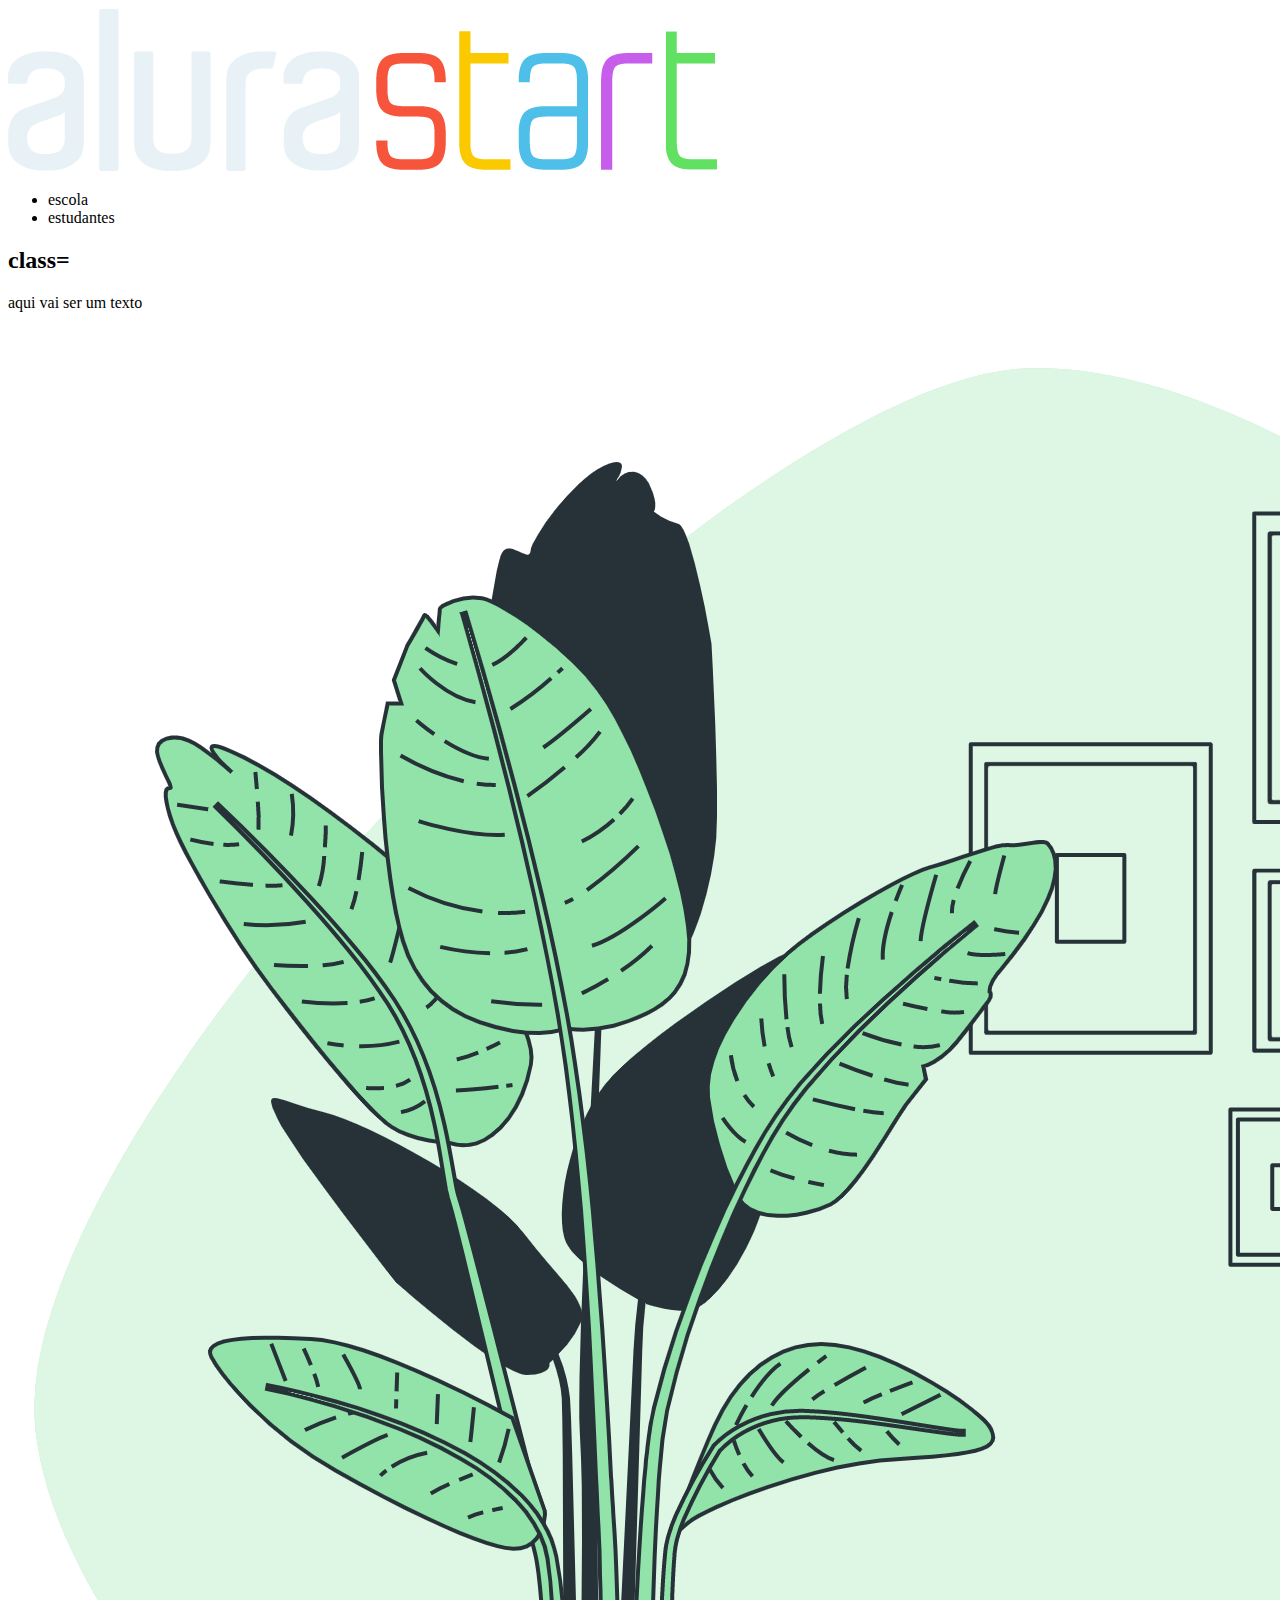
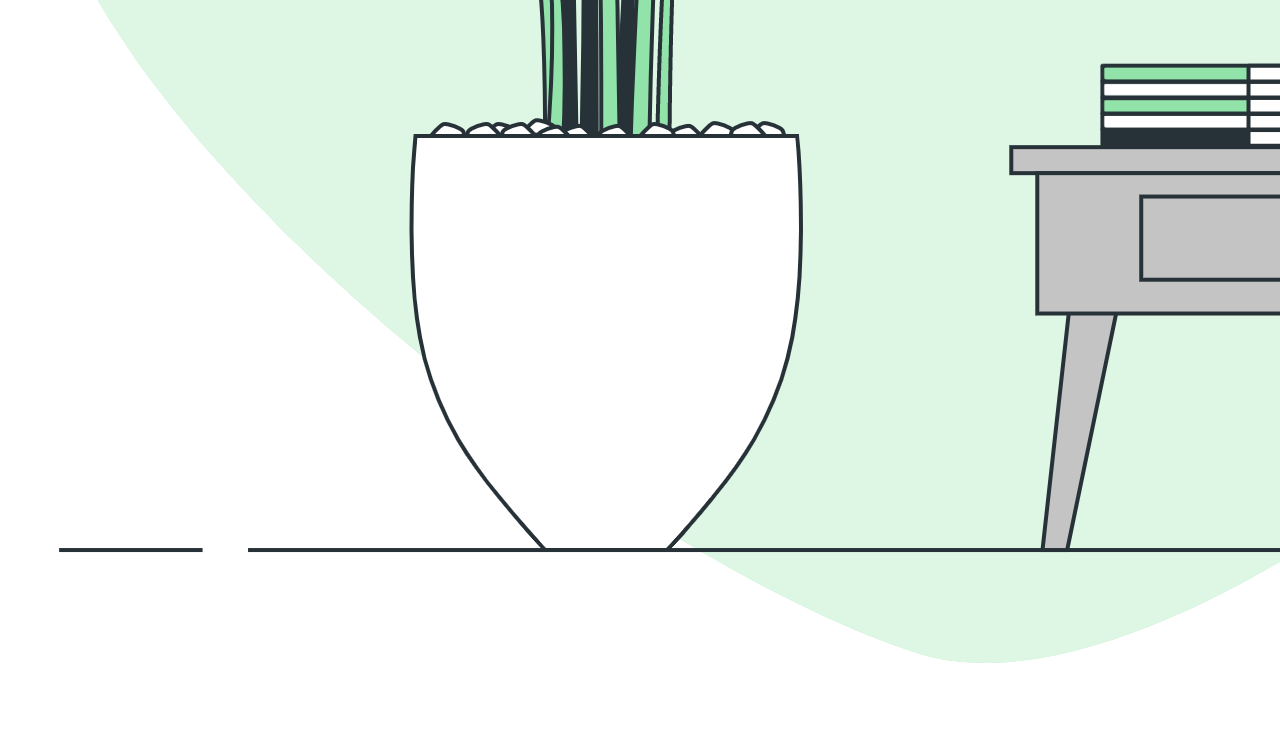
==== index.html @ 56f8a274 "." ====
<!DOCTYPE html>
<html>
    <head>
        <meta charset="UTF-8">
        <meta http-equiv="X-UA-Compatible" content="IE=edge">
        <meta name="viewport" content="width=device-width, initial-scale=1.0">
        <title>Equipe Alura Start</title>
        <link rel="stylesheet" href="style.css">
        <link rel="preconnect" href="https://fonts.googleapis.com">
        <link rel="preconnect" href="https://fonts.gstatic.com" crossorigin>
        <link href="https://fonts.googleapis.com/css2?family=Poppins&display=swap" rel="stylesheet">
    </head>
    
    <header class="cabecalho">
   <img  class="imagem-cabecalho"   src="alurastart logo.png" alt=logo da alura">
   <ul class="cabecalho-lista">
   <li class="cabecalho-item">escola</li>
   <li class="cabecalho-item" >estudantes</li>
   </ul>
    </header>
  
    <section class="escola">
        <h2> class=</h2>
        <p> aqui vai ser um texto</p>
        <img class="escola-imagem" src="strelitzia plant-bro.png" alt="imagem sobre escola">
     </section>
</body>
</html>
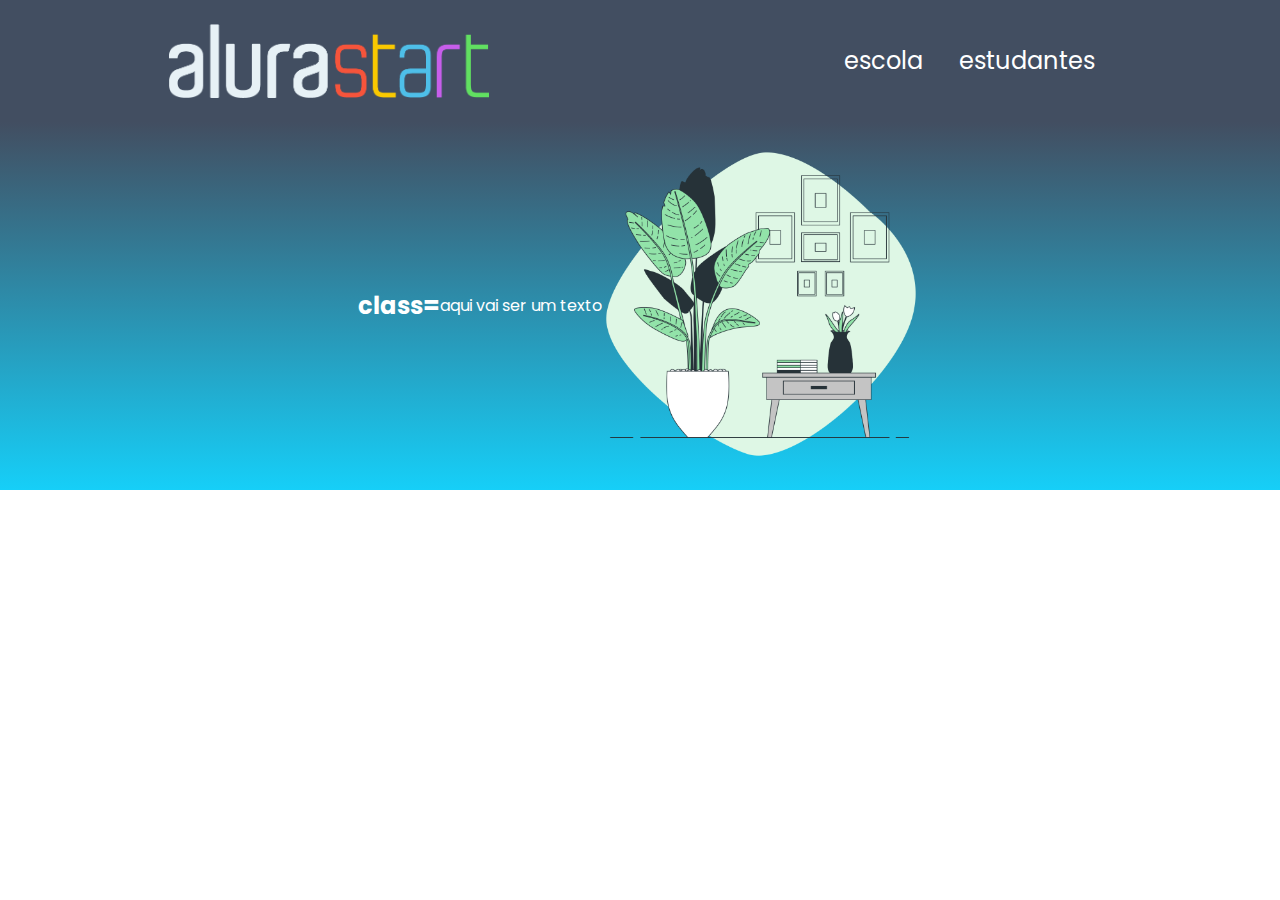
==== commit 046b7573: "." ====
--- a/index.html
+++ b/index.html
@@ -5,7 +5,7 @@
         <meta http-equiv="X-UA-Compatible" content="IE=edge">
         <meta name="viewport" content="width=device-width, initial-scale=1.0">
         <title>Equipe Alura Start</title>
-        <link rel="stylesheet" href="style.css">
+        <link rel="stylesheet" href="stayle.css">
         <link rel="preconnect" href="https://fonts.googleapis.com">
         <link rel="preconnect" href="https://fonts.gstatic.com" crossorigin>
         <link href="https://fonts.googleapis.com/css2?family=Poppins&display=swap" rel="stylesheet">
--- a/stayle.css
+++ b/stayle.css
@@ -0,0 +1,48 @@
+*{
+    margin: 0px;
+    padding: 0px;
+}
+
+body {
+    font-family: 'Poppins', sans-serif;
+}
+
+
+
+.cabecalho{
+    background-color: #424e61;
+    color: white;
+    display: flex;
+    justify-content: space-around;
+    align-items: center;
+    padding: 24px 0 ;
+}
+
+.imagem-cabecalho{
+    width: 25%;
+}
+.cabecalho-item{
+    display: inline-block;
+    margin: 0 16px;
+    font-size: 24px;
+}
+
+.escola-imagem{
+    width: 25%;
+}
+
+.escola{
+    background-image: linear-gradient(#424E61,#16CFF8);
+    color:white;
+    display: flex;
+    justify-content: center;
+    align-items: center;
+    padding: 24px 0;
+}
+
+.escola-div-conteudo{
+    width: 35%;
+}
+.escola-titulo{
+    padding: 24px 0;
+}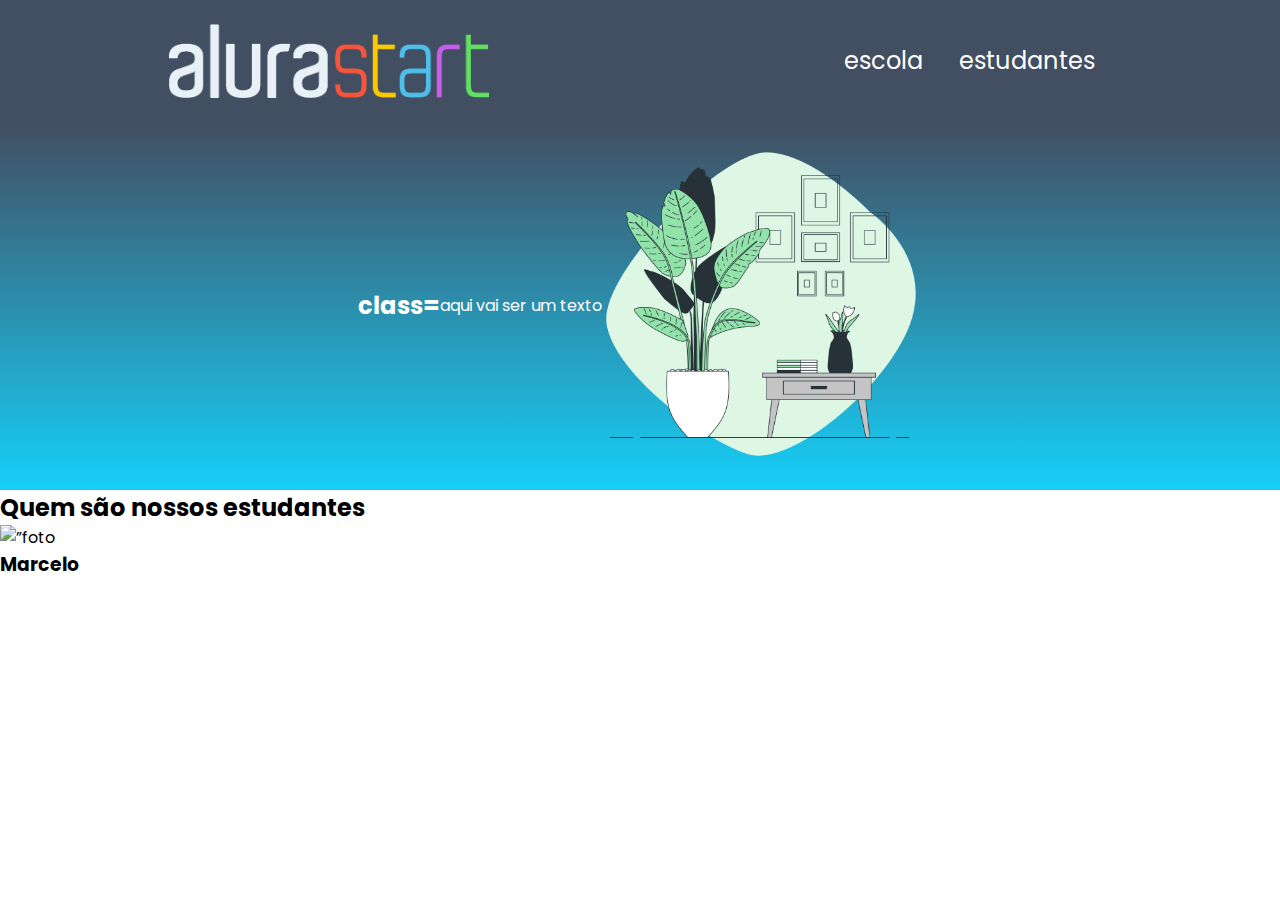
==== commit 6a8a890b: "." ====
--- a/index.html
+++ b/index.html
@@ -24,5 +24,12 @@
         <p> aqui vai ser um texto</p>
         <img class="escola-imagem" src="strelitzia plant-bro.png" alt="imagem sobre escola">
      </section>
+
+     <section class=”estudantes”>
+        <h2 class=”estudante-titulo”>Quem são nossos estudantes</h2>
+        <img class=”estudante-imagem” src=”Marcelo.jpeg” alt=”foto do marcelo”>
+        <h3 class=”estudante-nome”>Marcelo</h3>
+    </section>
+    
 </body>
 </html>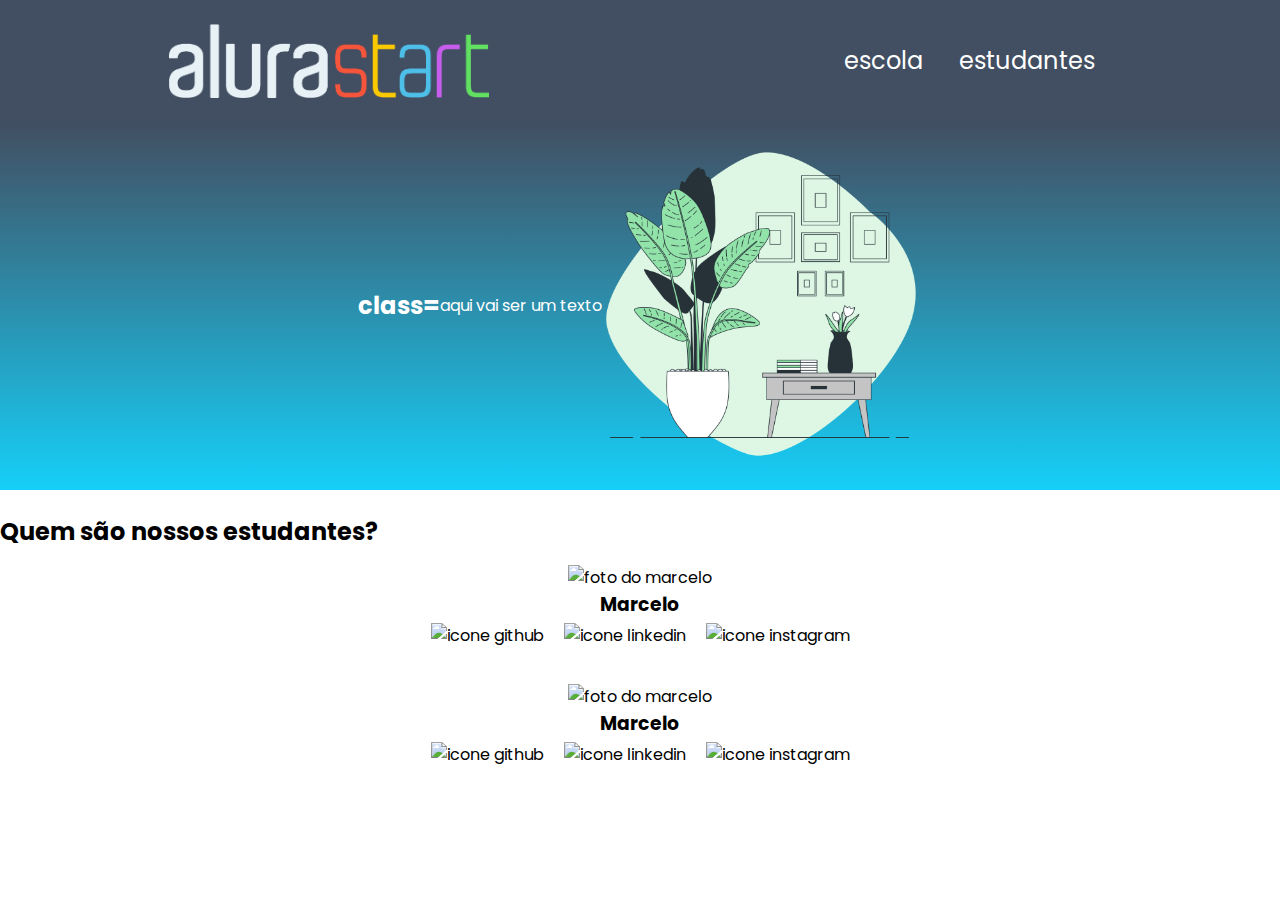
==== commit e2f1ff4f: "." ====
--- a/index.html
+++ b/index.html
@@ -25,11 +25,26 @@
         <img class="escola-imagem" src="strelitzia plant-bro.png" alt="imagem sobre escola">
      </section>
 
-     <section class=”estudantes”>
-        <h2 class=”estudante-titulo”>Quem são nossos estudantes</h2>
-        <img class=”estudante-imagem” src=”Marcelo.jpeg” alt=”foto do marcelo”>
-        <h3 class=”estudante-nome”>Marcelo</h3>
+     <section class="estudante">
+        <h2 class="estudante-titulo">Quem são nossos estudantes?</h2>
+        <div class="estudante-todos">
+        <div class="estudante-div">
+            <img class="estudante-imagem" src="Marcelo.jpeg" alt="foto do marcelo">
+            <h3 class="estudante-nome">Marcelo</h3>
+            <img class="estudante-icone" src="github.png" alt="icone github">
+            <img class="estudante-icone" src="linkedin.png" alt="icone linkedin">
+            <img class="estudante-icone" src="instagram.png" alt="icone instagram">
+        </div>
+        <div class="estudante-div">
+            <img class="estudante-imagem" src="Marcelo.jpeg" alt="foto do marcelo">
+            <h3 class="estudante-nome">Marcelo</h3>
+            <img class="estudante-icone" src="github.png" alt="icone github">
+            <img class="estudante-icone" src="linkedin.png" alt="icone linkedin">
+            <img class="estudante-icone" src="instagram.png" alt="icone instagram">
+        </div>
+    </div>
     </section>
+    
     
 </body>
 </html>--- a/stayle.css
+++ b/stayle.css
@@ -45,4 +45,21 @@
 }
 .escola-titulo{
     padding: 24px 0;
+}
+
+.estudante{
+    padding: 24px 0;
+}
+.estudante-imagem{
+    width: 120px;
+}
+
+.estudante-icone{
+    width: 24px;
+    padding: 4px 8px;
+}
+
+.estudante-div{
+    text-align: center;
+    padding: 16px 0;
 }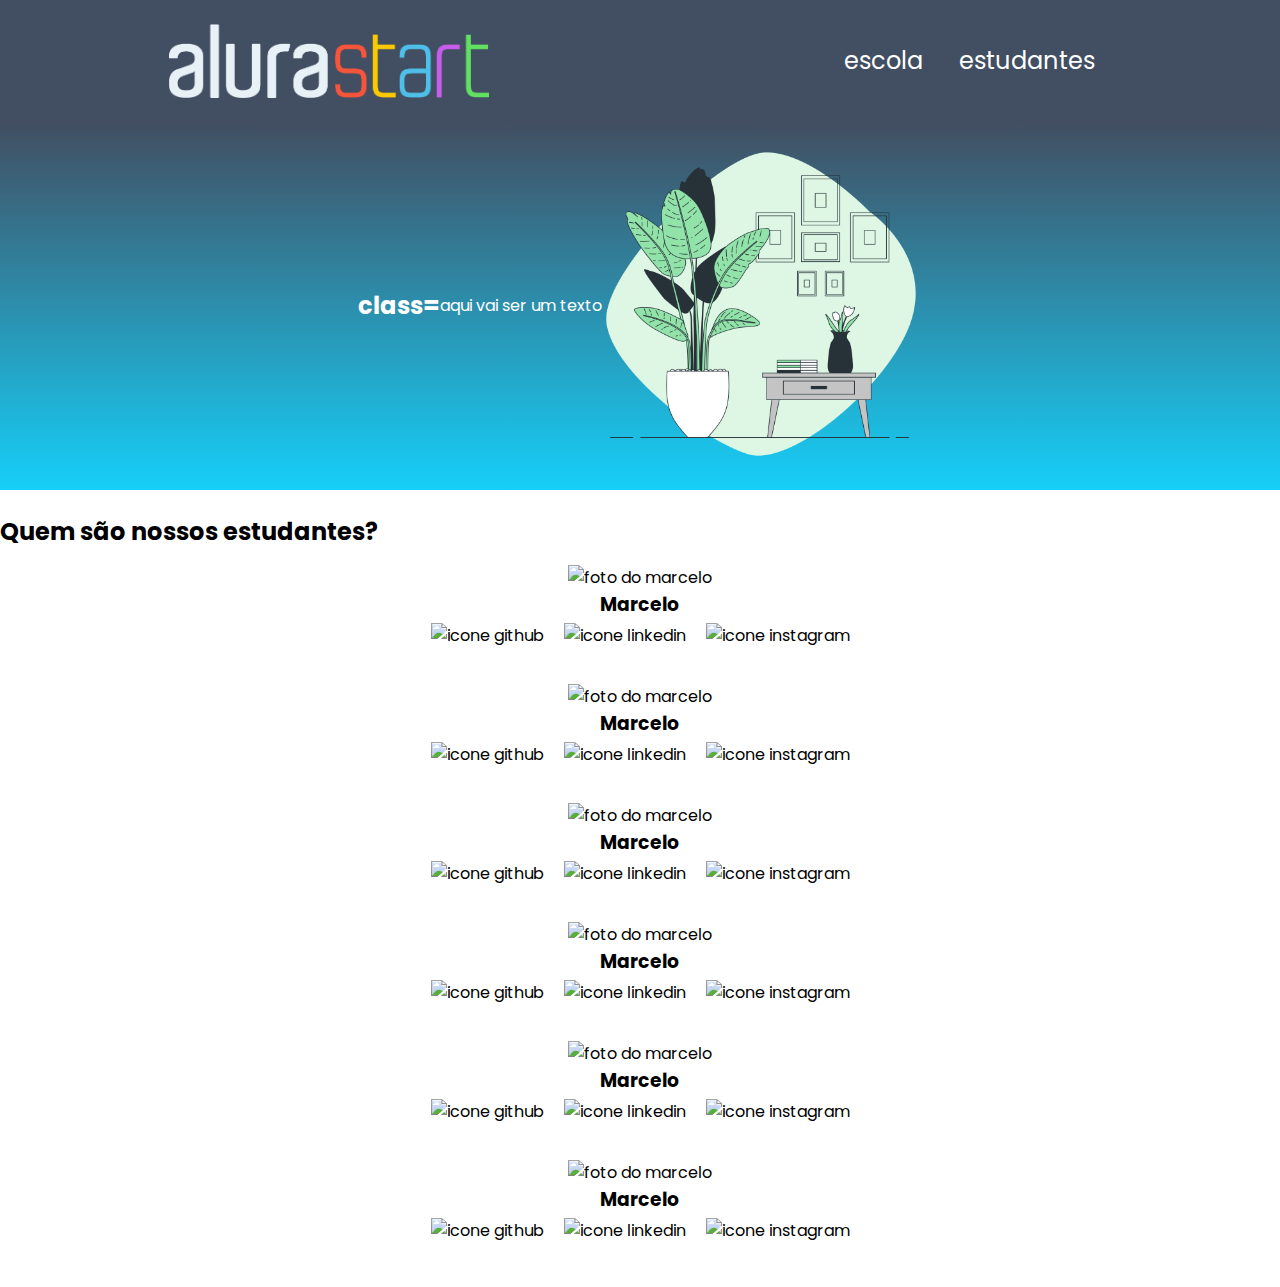
==== commit 4d58c4d4: "." ====
--- a/index.html
+++ b/index.html
@@ -42,6 +42,33 @@
             <img class="estudante-icone" src="linkedin.png" alt="icone linkedin">
             <img class="estudante-icone" src="instagram.png" alt="icone instagram">
         </div>
+        <div class="estudante-div">
+            <img class="estudante-imagem" src="Marcelo.jpeg" alt="foto do marcelo">
+            <h3 class="estudante-nome">Marcelo</h3>
+            <img class="estudante-icone" src="github.png" alt="icone github">
+            <img class="estudante-icone" src="linkedin.png" alt="icone linkedin">
+            <img class="estudante-icone" src="instagram.png" alt="icone instagram">
+        </div>
+        <div class="estudante-div">
+            <img class="estudante-imagem" src="Marcelo.jpeg" alt="foto do marcelo">
+            <h3 class="estudante-nome">Marcelo</h3>
+            <img class="estudante-icone" src="github.png" alt="icone github">
+            <img class="estudante-icone" src="linkedin.png" alt="icone linkedin">
+            <img class="estudante-icone" src="instagram.png" alt="icone instagram">
+        </div><div class="estudante-div">
+            <img class="estudante-imagem" src="Marcelo.jpeg" alt="foto do marcelo">
+            <h3 class="estudante-nome">Marcelo</h3>
+            <img class="estudante-icone" src="github.png" alt="icone github">
+            <img class="estudante-icone" src="linkedin.png" alt="icone linkedin">
+            <img class="estudante-icone" src="instagram.png" alt="icone instagram">
+        </div>
+        <div class="estudante-div">
+            <img class="estudante-imagem" src="Marcelo.jpeg" alt="foto do marcelo">
+            <h3 class="estudante-nome">Marcelo</h3>
+            <img class="estudante-icone" src="github.png" alt="icone github">
+            <img class="estudante-icone" src="linkedin.png" alt="icone linkedin">
+            <img class="estudante-icone" src="instagram.png" alt="icone instagram">
+        </div>
     </div>
     </section>
     
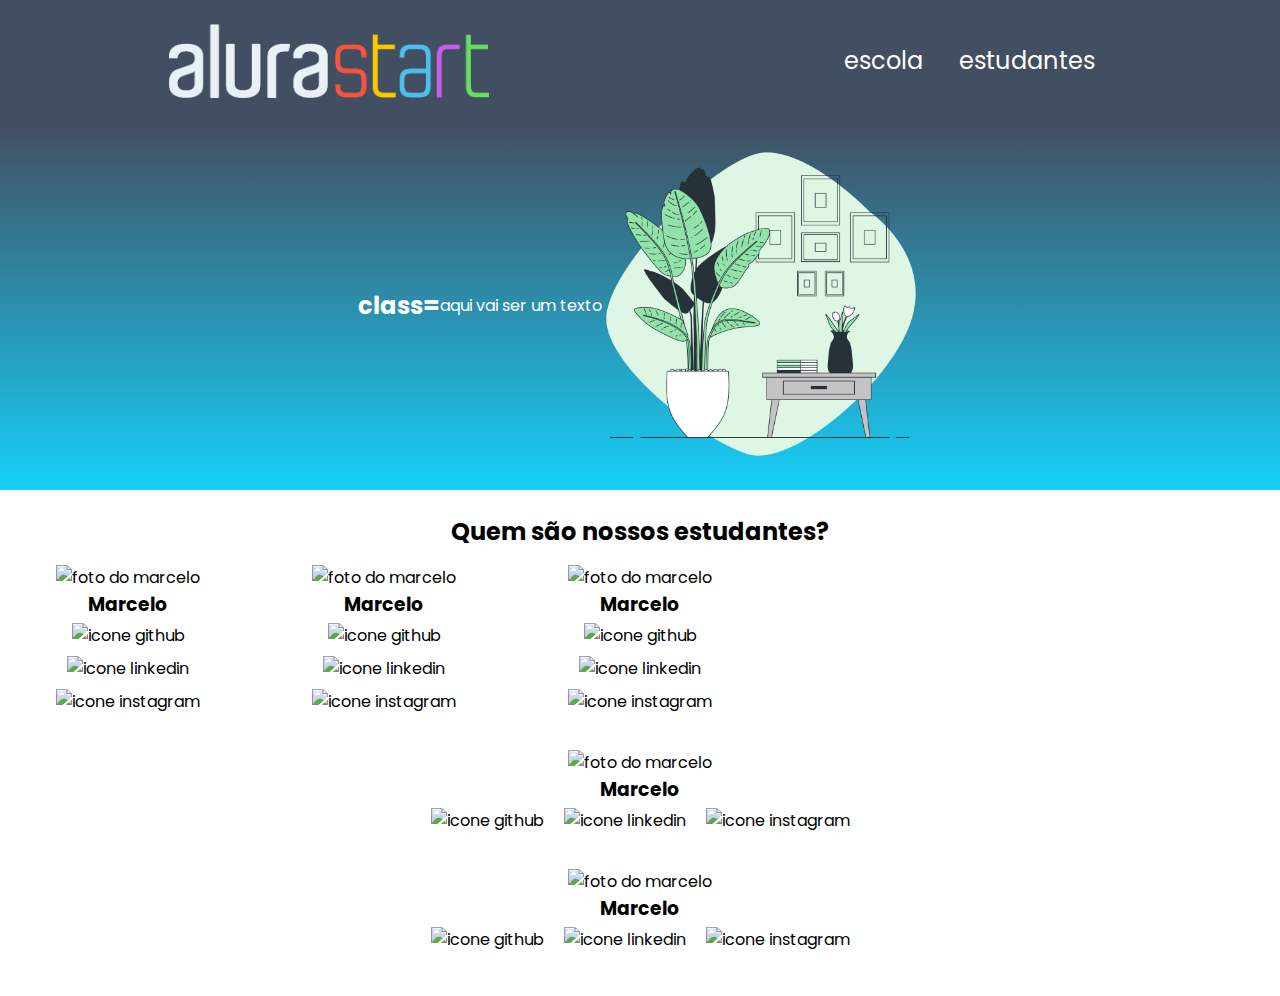
==== commit 24c273b0: "." ====
--- a/index.html
+++ b/index.html
@@ -49,12 +49,6 @@
             <img class="estudante-icone" src="linkedin.png" alt="icone linkedin">
             <img class="estudante-icone" src="instagram.png" alt="icone instagram">
         </div>
-        <div class="estudante-div">
-            <img class="estudante-imagem" src="Marcelo.jpeg" alt="foto do marcelo">
-            <h3 class="estudante-nome">Marcelo</h3>
-            <img class="estudante-icone" src="github.png" alt="icone github">
-            <img class="estudante-icone" src="linkedin.png" alt="icone linkedin">
-            <img class="estudante-icone" src="instagram.png" alt="icone instagram">
         </div><div class="estudante-div">
             <img class="estudante-imagem" src="Marcelo.jpeg" alt="foto do marcelo">
             <h3 class="estudante-nome">Marcelo</h3>
--- a/stayle.css
+++ b/stayle.css
@@ -62,4 +62,12 @@
 .estudante-div{
     text-align: center;
     padding: 16px 0;
+}
+.estudante-todos{
+display: grid;
+grid-template-columns: 20% 20% 20% 20%;
+}
+.estudante-titulo{
+text-align: center;
+padding: 0%;
 }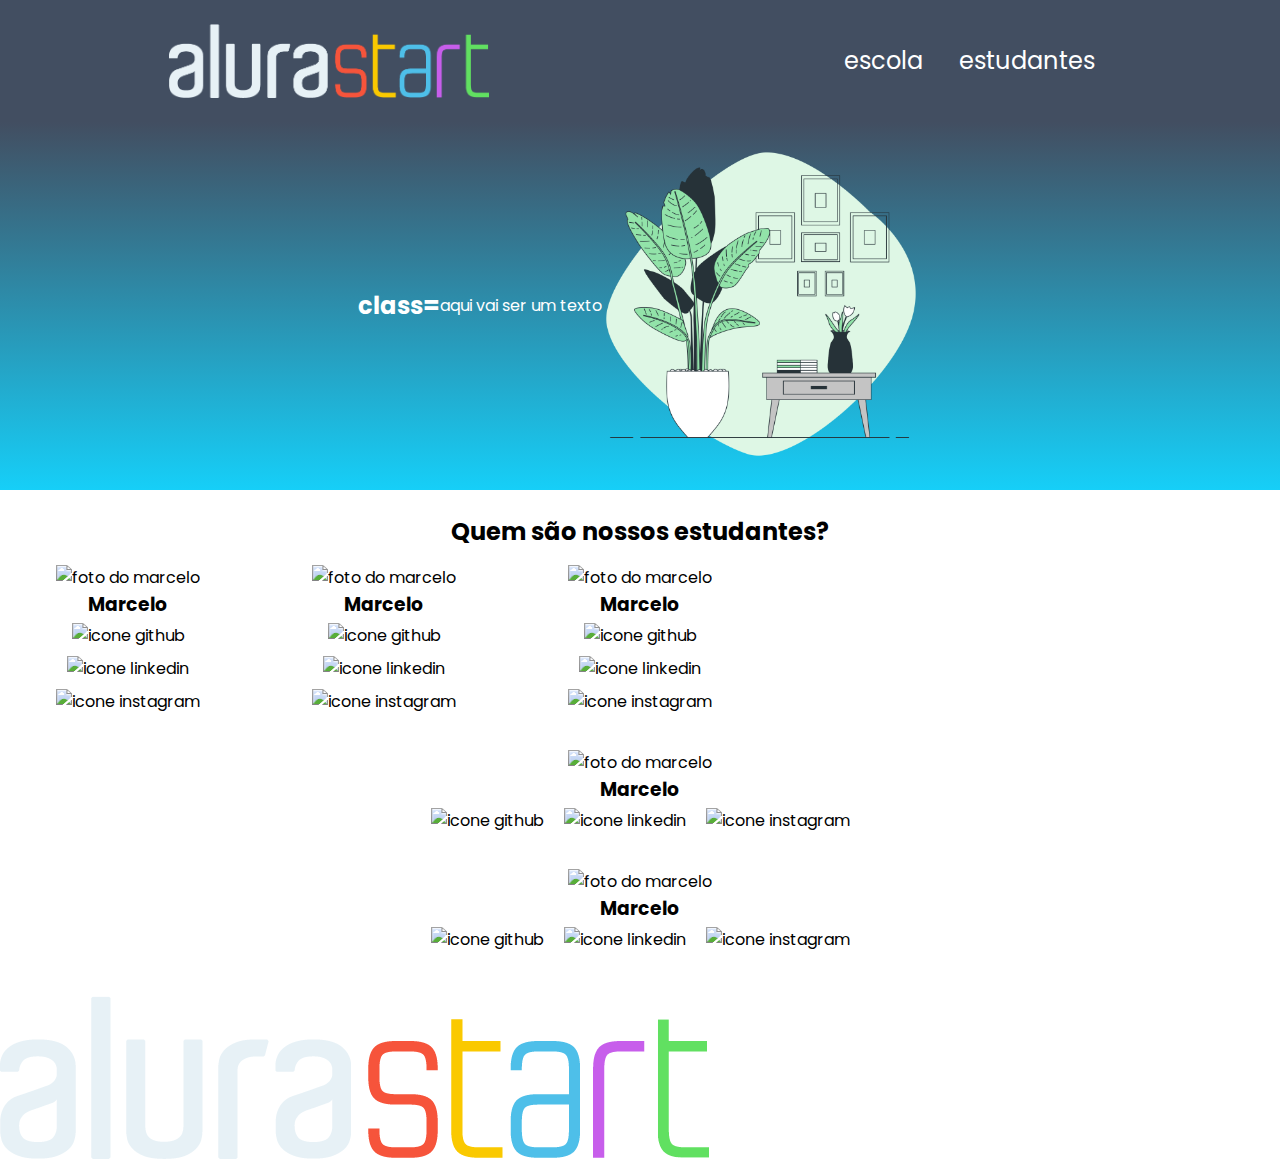
==== commit 3055df32: "." ====
--- a/index.html
+++ b/index.html
@@ -65,7 +65,9 @@
         </div>
     </div>
     </section>
-    
+    <footer class="rodape">
+        <img class="rodape-imagem"src="alurastart logo.png" alt="logo da alura start">
+    </footer>
     
 </body>
 </html>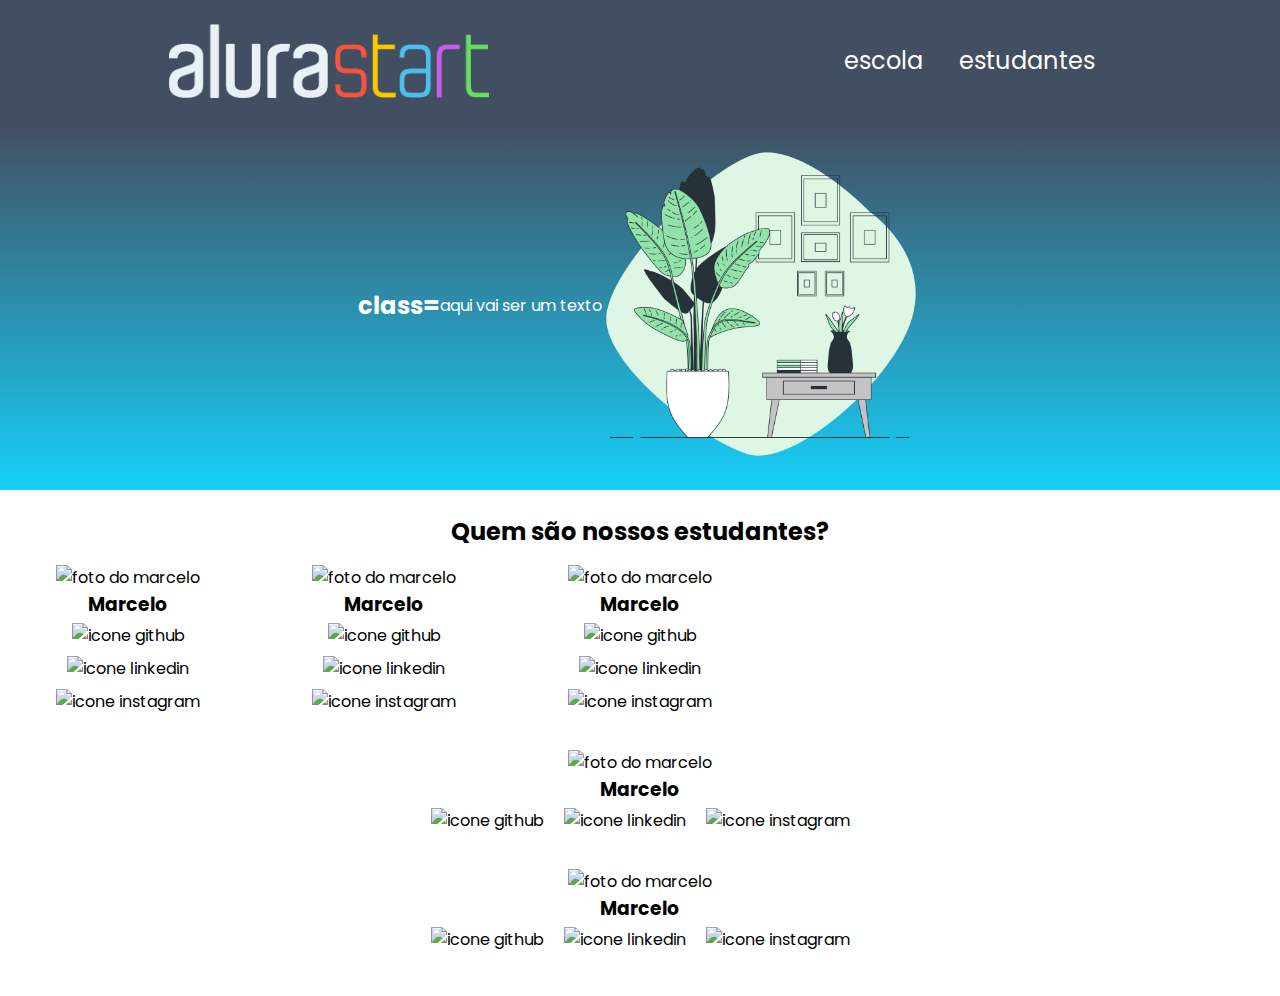
==== commit b1d32db1: "." ====
--- a/index.html
+++ b/index.html
@@ -65,8 +65,8 @@
         </div>
     </div>
     </section>
-    <footer class="rodape">
-        <img class="rodape-imagem"src="alurastart logo.png" alt="logo da alura start">
+    <footer class="rodape"
+        img class="rodape-imagem"src="alurastart logo.png" alt="logo da alura start">
     </footer>
     
 </body>
